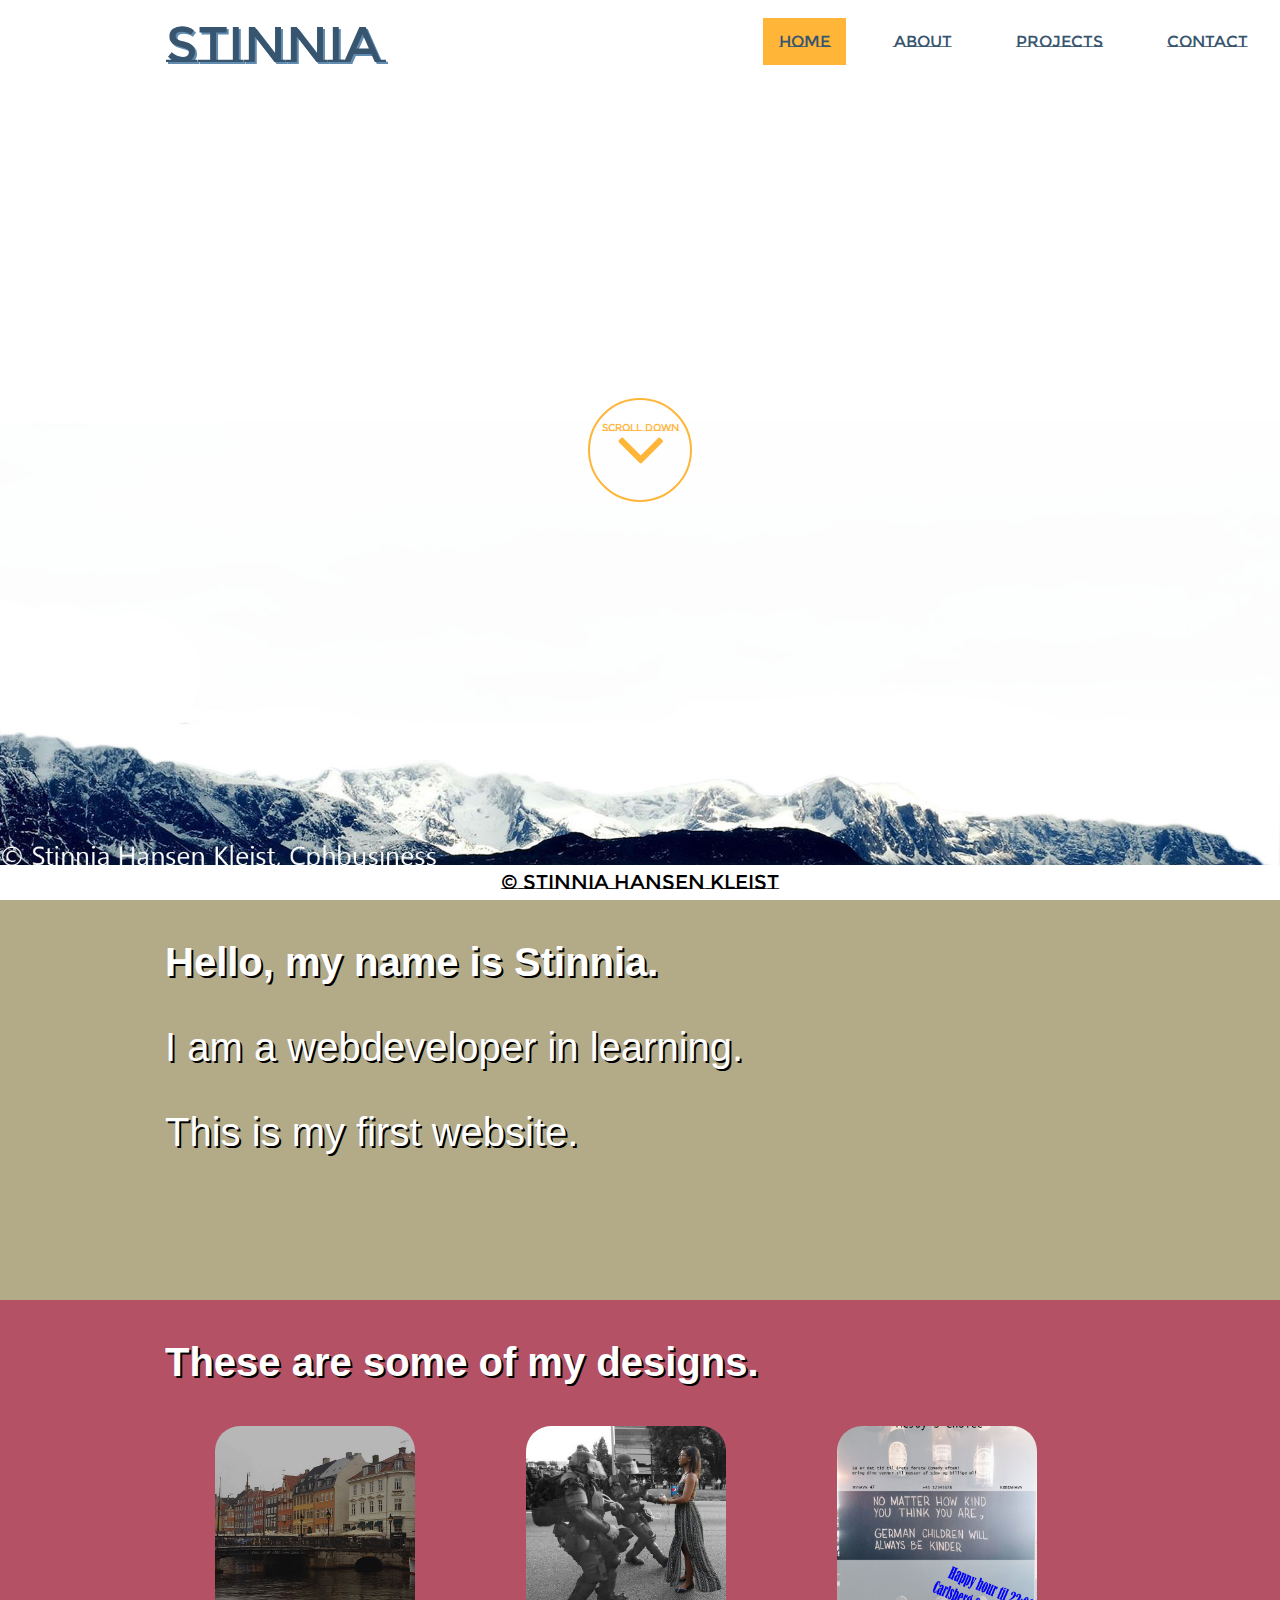
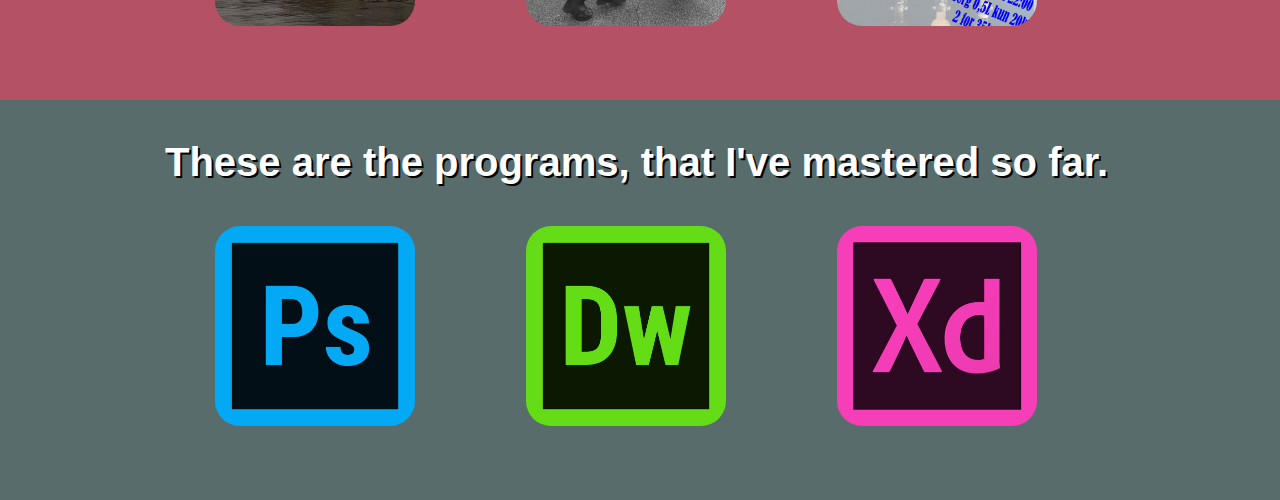
==== index.html @ a36e81a2 "Stinnia_webside" ====
<!doctype html>
<html lang="en">
<head>
<meta charset="utf-8">
<title>stinnia.com</title>
<link rel="stylesheet" type="text/css" href="style.css">
<!-- font and animation symbols-->
<link href="https://fonts.googleapis.com/css?family=Montserrat+Subrayada" rel="stylesheet">
<link href="https://maxcdn.bootstrapcdn.com/font-awesome/4.7.0/css/font-awesome.min.css" rel="stylesheet" integrity="sha384-wvfXpqpZZVQGK6TAh5PVlGOfQNHSoD2xbE+QkPxCAFlNEevoEH3Sl0sibVcOQVnN" crossorigin="anonymous">
</head>

<body>
<!-- animation symbol -->
<div class="circle"> <i class="fa fa-angle-down" aria-hidden="true"></i> </div>


<!-- main navigation -->
<div class="nav">
  <ul>
    <li class="stinnia"><a href="index.html">STINNIA</a></li>
    <li class="home"><a href="contact.html">CONTACT</a></li>
    <li class="home"><a href="projects.html">PROJECTS</a></li>
    <li class="home"><a href="about.html">ABOUT</a></li>
    <li class="home"><a class="active" href="index.html">HOME</a></li>
  </ul>
</div>

<!-- parallax -->
<div class="parallax"></div>
<div class="box1" style="height:400px;background-color:#B3AA87;font-size:36px">
  <h2>Hello, my name is Stinnia.</h2>
  <p> I am a webdeveloper in learning.</p>
  <p>This is my first website.</p>
</div>

<div class="box2" style="height:400px;background-color:#B45165;font-size:36px">
  <h2>These are some of my designs.</h2>
	<p>
	<a href="projects.html"><img class="img_1" src="images/1opgave_originalpic_edited_01.jpg" alt="assignment1" style="width:200x;height:200px;"></a>
	<a href="projects.html"><img class="img_2" src="images/2opgave_original_01.jpg" alt="assignment2" style="width:200x;height:200px;"></a>
	<a href="projects.html"><img class="img_3" src="images/3opgave_original_01.jpg" alt="assignment3" style="width:200x;height:200px;"></a>
	</p>
</div>

<div class="box3" style="height:400px;background-color:#586C6B;font-size:36px">
  <h2>These are the programs, that I've mastered so far.</h2>
 <p>
	<img class="img_4" src="images/ps_icon.jpg" alt="ps_icon" style="width:200x;height:200px;"> 
	<img class="img_5" src="images/dw_icon.jpg" alt="dw_icon" style="width:200x;height:200px;"> 
	<img class="img_6" src="images/xd_icon.jpg" alt="xd_icon" style="width:200x;height:200px;"> 
	</p>
		
</div>
	
<div class="footer">
© Stinnia Hansen Kleist
</div>
</body>
</html>
---- style.css ----
@charset "utf-8";
/* CSS Document */

body {
	background-image: url("images/background.jpg");
	background-attachment: fixed;
    background-repeat: no-repeat;
   	background-position: bottom;
	background-size: 100%;
	width: 100%;
	margin: 0;
	padding: 0;
	height: 100%;
}
body, html {
    height: 100%;
}


/* Front page parallax boxes*/
.parallax { 
    /* The image used */
    background-image: url("images/background.jpg") no-repeat center;

    /* Full height */
    height: 100%; 

    /* Create the parallax scrolling effect */
    background-attachment: fixed;
	background-position: bottom;
    background-size: 100%;
}

.box1 {
	height: 150vh;;
	width: 100%;
	background-image: url(images/milkyway_02.jpg);
	background-size: cover;
	display: table;
	background-attachment: fixed;
}
.box1 h2, .box1 p {
	color: white;
	font-size: 40px;
	text-shadow: 2px 2px #000;
}
.box2 {
	height: 150vh;
	width: 100%;
	background-image: url(images/milkyway_01.jpg);
	background-size: cover;
	display: table;
	background-attachment: fixed;
}

.box2 h2, .box2 p {
	color: white;
	font-size: 40px;
	text-shadow: 2px 2px #000;
}
.box3 {
	height: 150vh;
	width: 100%;
	background-image: url(images/milkyway_03.jpg);
	background-size: cover;
	display: table;
	background-attachment: fixed;
}
.box3 h2, .box3 p {
	color: white;
	font-size: 40px;
	text-shadow: 2px 2px #000;
}

/* images for parallax boxes*/
.img_1 {
	
	margin: 1px 50px;
	border-radius: 25px;
}
.img_2 {
	
	margin: 1px 50px;
	border-radius: 25px;
}
.img_3 {
	
	margin: 1px 50px;
	border-radius: 25px;
}
.img_4 {
	margin: 1px 50px;
	border-radius: 25px;
}
.img_5 {
	margin: 1px 50px;
	border-radius: 25px;
}
.img_6 {
	margin: 1px 50px;
	border-radius: 25px;
}

h1 {
	color: white;
}

/* main navigation */
.stinnia {
	font-family: 'Montserrat Subrayada', sans-serif;
	font-size: 50px;
	float: left;
	position: relative;
	left: 150px;
	padding: 0;
	text-shadow: 2px 2px #628BB0;
}
.home {
	font-family: 'Montserrat Subrayada', sans-serif;
	float: right;
	padding: 18px 16px;
}
ul {
    list-style-type: none;
    margin: 0;
    padding: 0;
    overflow: hidden;
	color: #38556F;
    background-color: #FFF;
	background-size: 100%;
	position: fixed;
	width: 100%;
}

li a {
    display: block;
    color: #38556F;
    text-align: center;
    padding: 14px 16px;
    text-decoration: none;
}

li a:hover:not(.active) {
    background-color: #FFB538;
}

.active {
    background-color: #FFB538;
}

/*scroll down animation*/

.circle {
	position: absolute;
	top: 50%;
	left: 50%;
	transform: translate(-50%,-50%);
	border: 2px solid #FFB538;
	border-radius: 50%;
	width: 100px;
	height: 100px;
	text-align: center;
	line-height: 100px;
	font-size: 80px;
	overflow: hidden;
}
.circle .fa {
	color: #FFB538;
	margin: 0;
	padding: 0;
	animation: animate 2s linear infinite;
}
@keyframes animate {
	0%
	{
		transform: translateY(-50px);
	}
	20%
	{
		transform: translateY(0px);
	}
	40%
	{
		transform: translateY(0px);
	}
	60%
	{
		transform: translateY(0px);
	}
	100%
	{
		transform: translateY(100px);
	}
}
.circle:before {
	content: 'SCROLL DOWN';
	position: absolute;
	color: #FFB538;
	font-family: 'Montserrat Subrayada', sans-serif;
	font-size: 10px;
	left: 12px;
	top: -22px;
}

/* headings and paragrafs */
p {
	font-family: Gotham, "Helvetica Neue", Helvetica, Arial, "sans-serif";
	font-size: 14px;
	padding-left: 165px;
	padding-top: 40px;
	margin: 0;
}
h2 {
	font-family: Gotham, "Helvetica Neue", Helvetica, Arial, "sans-serif";
	font-size: 36px;
	padding-left: 165px;
	padding-top: 40px;
	margin: 0;
}
.footer {
	font-family: 'Montserrat Subrayada', sans-serif;
	font-size: 20px;
	width: 100%;
	height: 30px;
	padding-top: 5px;
	background: #FFF;
	position: fixed;
	bottom: 0;
	text-align: center;
}

/* contact page */
.contact {
	background: url(images/contact_background.jpg);
	background-attachment: fixed;
	background-size: 100%;
	position: absolute;
	background-repeat: no-repeat;
	background-position: bottom;
	font-family:  Gotham, "Helvetica Neue", Helvetica, Arial, "sans-serif";
}
.contact_title {
	text-align: center;
	padding: 100px 0 20px;
	color: #38556F;	
}
.contact_title h1 {
	padding: 0;
	margin: 0;
	text-transform: uppercase;
	font-size: 36px;
}
.contact_container {
	width: 50%;
	height: 400px;
	background: #FFF;
	margin: 0 auto;
	border: 2px solid #FFF;
	box-shadow: 0 15px 40px rgba(0,0,0,.5);
}
.contact_container .left {
	float: left;
	width: 50%;
	height: 400px;
	background: url(images/contact_background_01.jpg);
	background-size: cover;
	box-sizing: border-box;
}
.contact_container .right {
	float: right;
	width: 50%;
	height: 400px;
	box-sizing: border-box;
}
.formBox {
	width: 100%;
	padding: 50px 40px;
	box-sizing: border-box;
	height: 400px;
	background: #FFF;
}
.formBox p {
	margin: 0;
	padding: 0;
	font-weight: bold;
	color: #38556F;
}
.formBox input {
	width: 100%;
	margin-bottom: 20px;
}
.formBox input[type="text"],
.formBox input[type="email"] {
	border: none;
	border-bottom: 2px solid #FFB538;
	outline: none;
	height: 40px;
}
.formBox input[type="text"]:focus,
.formBox input[type="email"]:focus {
	border-bottom: 2px solid #38556F;
}
.formBox input[type="submit"] {
	border: none;
	outline: none;
	height: 40px;
	color: #FFF;
	background: #040624;
	cursor: pointer;
}
.formBox input[type="submit"]:hover {
	background: #FFB538;
}
.formBox textarea {
	border: 2px solid #FFB538;
	outline: none;
	height: 80px;
	width: 97%;
}
.formBox textarea:focus {
	border: 2px solid #38556F;
}
/* about page*/
.about_container {
	width: 80%;
	height: 800px;
	margin-left: 150px;
	padding: 0;
}
.about_title {
	text-align: center;
	padding: 100px 0 20px;
	color: #38556F;	
}
.about_title h1 {
	padding: 0;
	margin: 0;
	text-transform: uppercase;
	font-size: 36px;
}
.about_content {
	width: 67.5%;
	height: 800px;
	background: white;
	padding: 15px;
}
.about_content p {
	font-family: Gotham, "Helvetica Neue", Helvetica, Arial, "sans-serif";
	font-size: 18px;
	margin: 0;
	padding: 5px;
}
.about_content h2 {
	margin: 0;
	font-family: 'Montserrat Subrayada', sans-serif;
	font-size: 30px;
	position: absolute;
	left: 0;
}
.img_me {
	position: fixed;
	top: 100px;
	right: 10px;
	padding: 0 30px;
	margin: 10px;
	border: none;
	border-radius: 20%;
}


/* projecs page */

.project_content {
	width: 100%;
	height: 800px;
	margin: 0;
	padding: 0;
}
.project_title {
	text-align: center;
	padding: 100px 0 20px;
	color: #38556F;	
}
.project_title h1 {
	padding: 0;
	margin: 0;
	text-transform: uppercase;
	font-size: 36px;
}
.project_content h2 {
	padding: 0;
	margin: 0;
	text-transform: uppercase;
	font-size: 36px;
	text-align: center;
	color: #38556F;	
}
.project_content p {
	text-align: left;
	font-family: Gotham, "Helvetica Neue", Helvetica, Arial, "sans-serif";
	font-size: 20px;
}

.circle_01 {
	position: absolute;
	top: 70%;
	left: 50%;
	transform: translate(-50%,-50%);
	border: 2px solid #FFB538;
	border-radius: 50%;
	width: 100px;
	height: 100px;
	text-align: center;
	line-height: 100px;
	font-size: 80px;
	overflow: hidden;
}
.circle_01 .fa {
	color: #FFB538;
	margin: 0;
	padding: 0;
	animation: animate 2s linear infinite;
}
@keyframes animate {
	0%
	{
		transform: translateY(-50px);
	}
	20%
	{
		transform: translateY(0px);
	}
	40%
	{
		transform: translateY(0px);
	}
	60%
	{
		transform: translateY(0px);
	}
	100%
	{
		transform: translateY(100px);
	}
}
.circle_01:before {
	content: 'SCROLL DOWN';
	position: absolute;
	color: #FFB538;
	font-family: 'Montserrat Subrayada', sans-serif;
	font-size: 10px;
	left: 12px;
	top: -22px;
}
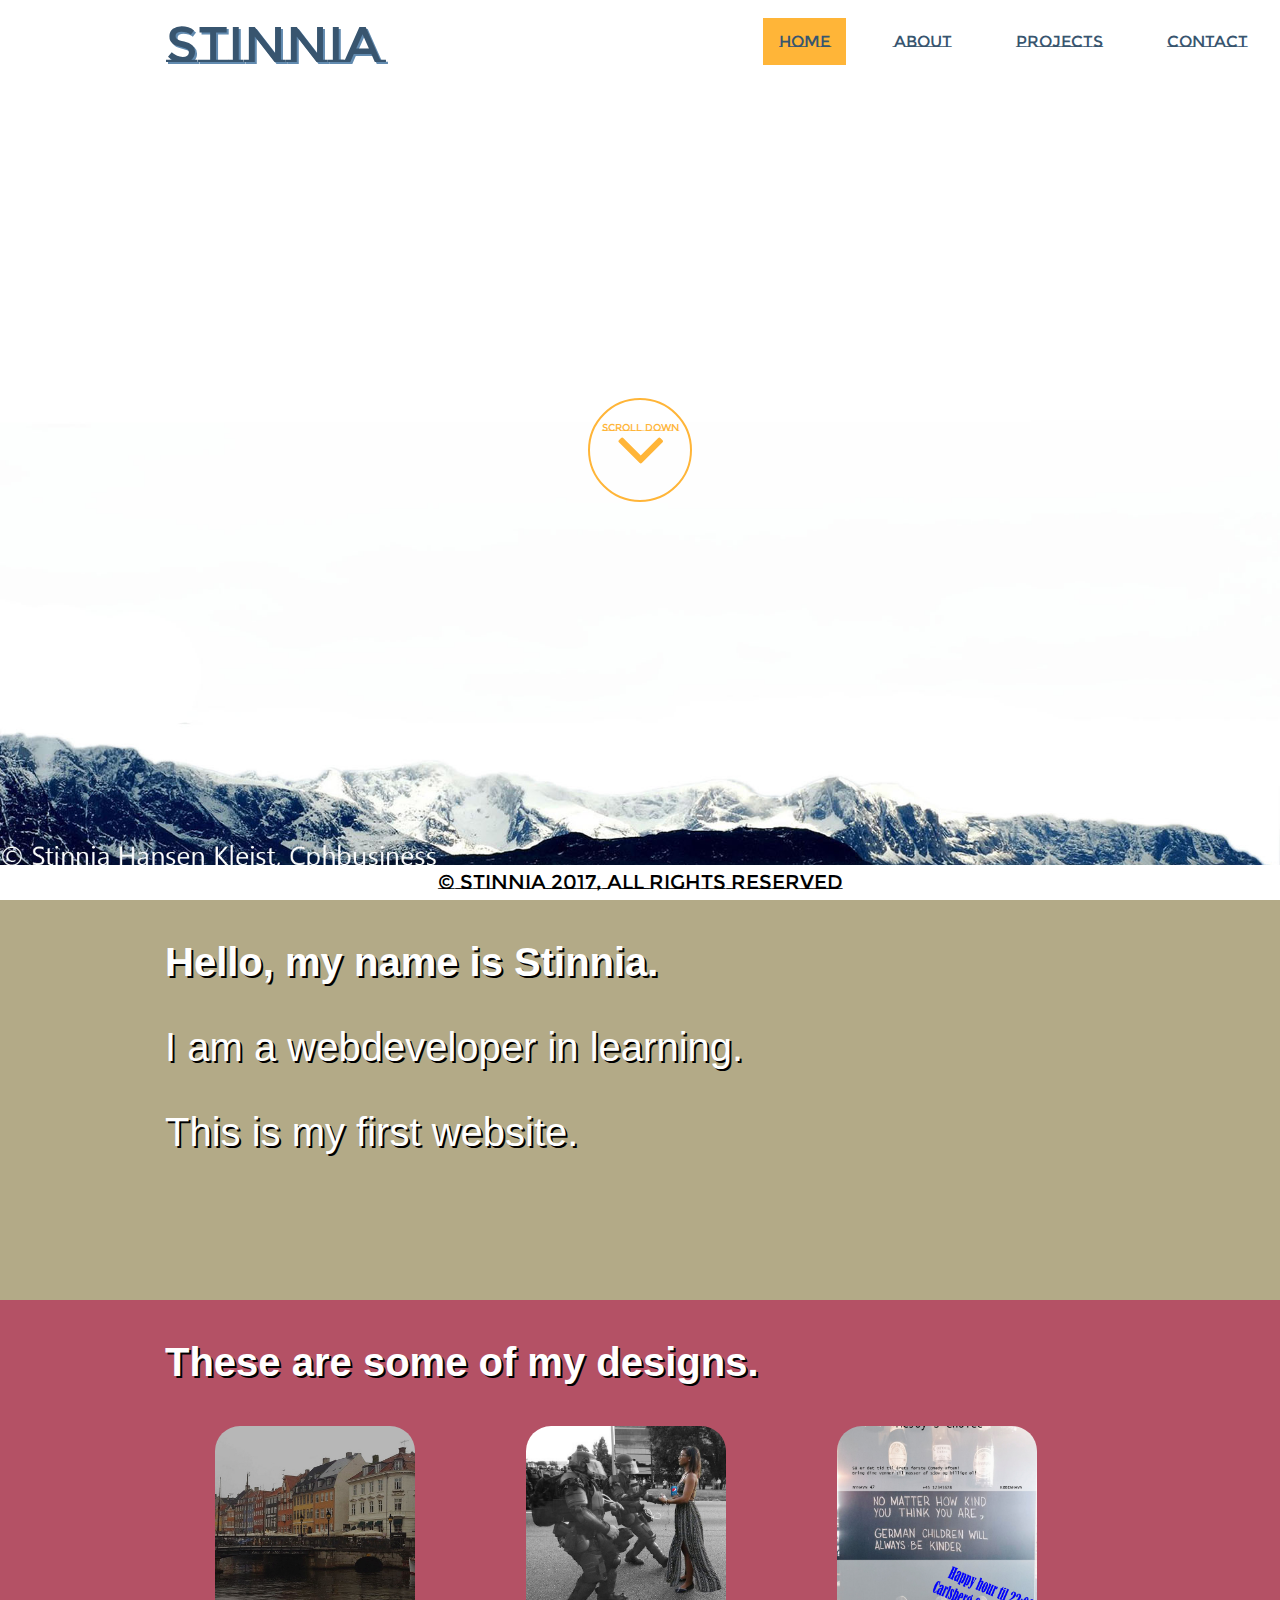
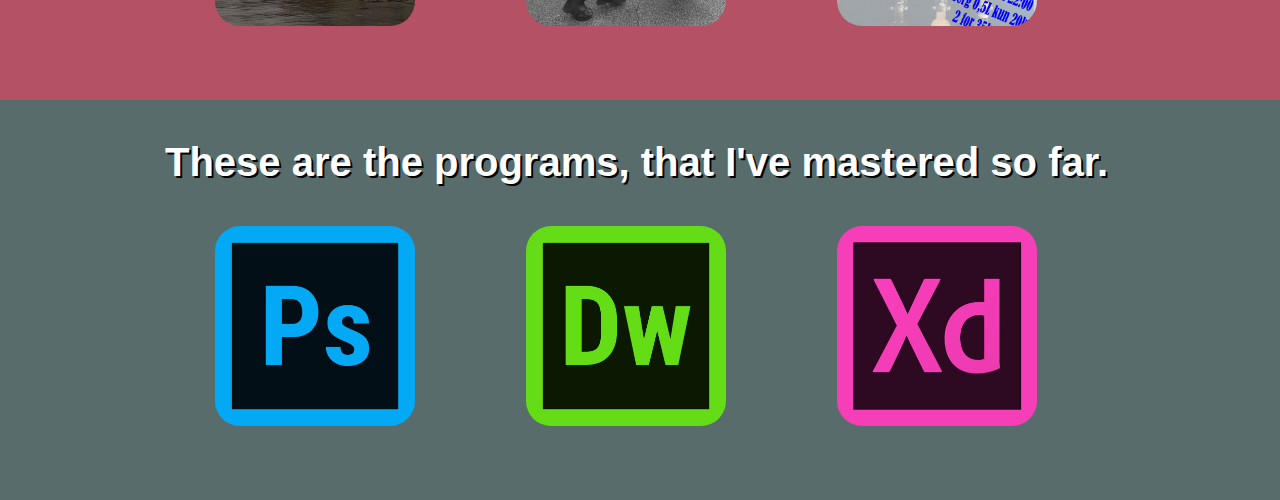
==== commit 0aea0379: "copyright" ====
--- a/index.html
+++ b/index.html
@@ -12,7 +12,6 @@
 <body>
 <!-- animation symbol -->
 <div class="circle"> <i class="fa fa-angle-down" aria-hidden="true"></i> </div>
-
 
 <!-- main navigation -->
 <div class="nav">
@@ -32,28 +31,14 @@
   <p> I am a webdeveloper in learning.</p>
   <p>This is my first website.</p>
 </div>
-
 <div class="box2" style="height:400px;background-color:#B45165;font-size:36px">
   <h2>These are some of my designs.</h2>
-	<p>
-	<a href="projects.html"><img class="img_1" src="images/1opgave_originalpic_edited_01.jpg" alt="assignment1" style="width:200x;height:200px;"></a>
-	<a href="projects.html"><img class="img_2" src="images/2opgave_original_01.jpg" alt="assignment2" style="width:200x;height:200px;"></a>
-	<a href="projects.html"><img class="img_3" src="images/3opgave_original_01.jpg" alt="assignment3" style="width:200x;height:200px;"></a>
-	</p>
+  <p> <a href="projects.html"><img class="img_1" src="images/1opgave_originalpic_edited_01.jpg" alt="assignment1" style="width:200x;height:200px;"></a> <a href="projects.html"><img class="img_2" src="images/2opgave_original_01.jpg" alt="assignment2" style="width:200x;height:200px;"></a> <a href="projects.html"><img class="img_3" src="images/3opgave_original_01.jpg" alt="assignment3" style="width:200x;height:200px;"></a> </p>
 </div>
-
 <div class="box3" style="height:400px;background-color:#586C6B;font-size:36px">
   <h2>These are the programs, that I've mastered so far.</h2>
- <p>
-	<img class="img_4" src="images/ps_icon.jpg" alt="ps_icon" style="width:200x;height:200px;"> 
-	<img class="img_5" src="images/dw_icon.jpg" alt="dw_icon" style="width:200x;height:200px;"> 
-	<img class="img_6" src="images/xd_icon.jpg" alt="xd_icon" style="width:200x;height:200px;"> 
-	</p>
-		
+  <p> <img class="img_4" src="images/ps_icon.jpg" alt="ps_icon" style="width:200x;height:200px;"> <img class="img_5" src="images/dw_icon.jpg" alt="dw_icon" style="width:200x;height:200px;"> <img class="img_6" src="images/xd_icon.jpg" alt="xd_icon" style="width:200x;height:200px;"> </p>
 </div>
-	
-<div class="footer">
-© Stinnia Hansen Kleist
-</div>
+<div class="footer"> © Stinnia 2017, All Rights Reserved</div>
 </body>
 </html>--- a/style.css
+++ b/style.css
@@ -101,9 +101,6 @@
 	border-radius: 25px;
 }
 
-h1 {
-	color: white;
-}
 
 /* main navigation */
 .stinnia {
@@ -320,10 +317,13 @@
 .formBox textarea:focus {
 	border: 2px solid #38556F;
 }
+
+
+
 /* about page*/
 .about_container {
 	width: 80%;
-	height: 800px;
+	height: 900px;
 	margin-left: 150px;
 	padding: 0;
 }
@@ -340,7 +340,7 @@
 }
 .about_content {
 	width: 67.5%;
-	height: 800px;
+	height: 900px;
 	background: white;
 	padding: 15px;
 }
@@ -372,7 +372,7 @@
 
 .project_content {
 	width: 100%;
-	height: 800px;
+	height: 200px;
 	margin: 0;
 	padding: 0;
 }
@@ -401,6 +401,7 @@
 	font-size: 20px;
 }
 
+/* circle animation on projects page*/
 .circle_01 {
 	position: absolute;
 	top: 70%;
